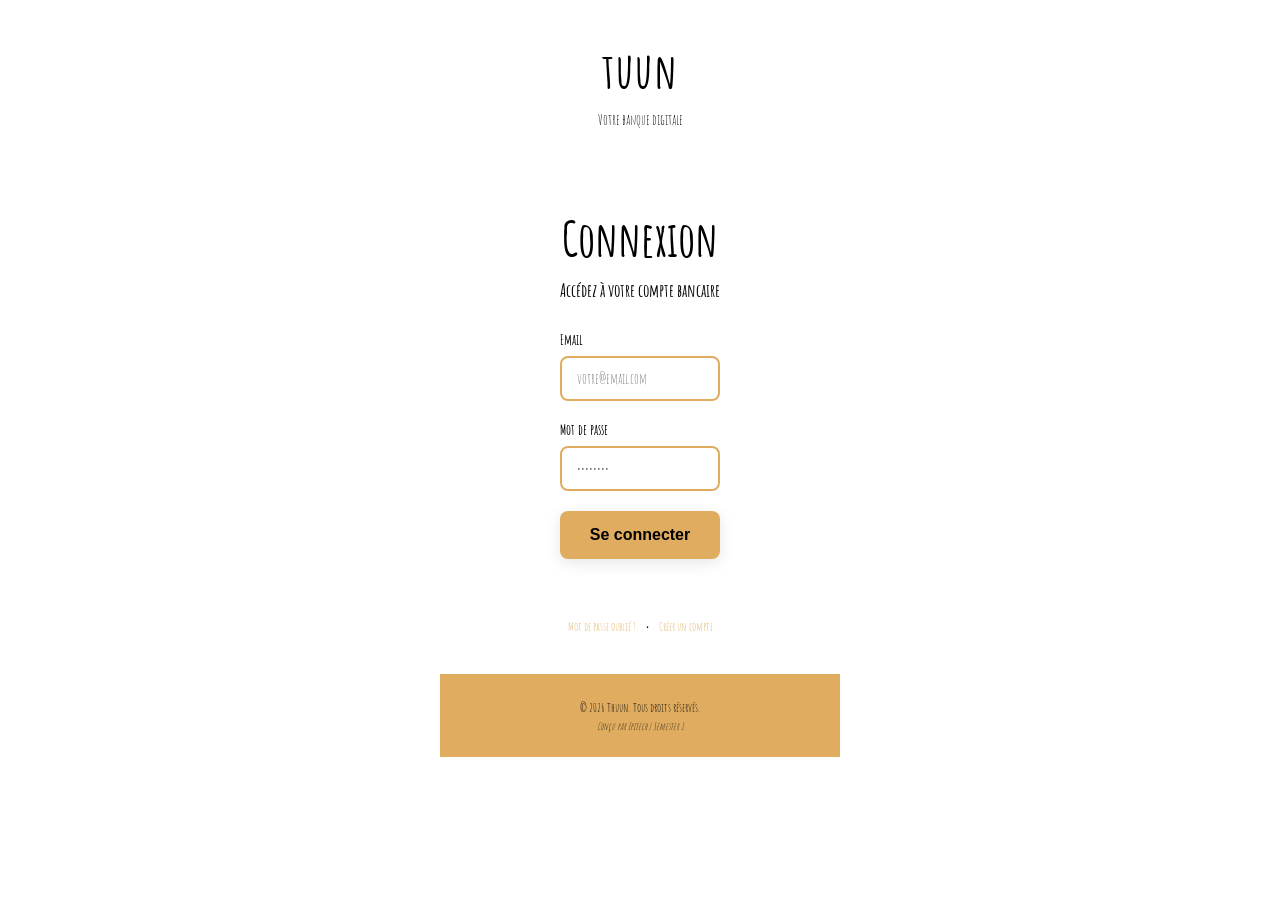
==== front/account.html @ 3ad511d8 "df" ====
<!DOCTYPE html>
<html lang="fr">
<head>
    <meta charset="UTF-8">
    <meta name="viewport" content="width=device-width, initial-scale=1.0">
    <title>Thuun - Mon Compte</title>
    <link rel="stylesheet" href="style.css">
    <style>
        body {
            background: linear-gradient(135deg, #0a2463 0%, #247ba0 100%);
            min-height: 100vh;
        }

        .account-page {
            padding: 20px;
            animation: fadeIn 0.6s ease;
        }

        @keyframes fadeIn {
            from {
                opacity: 0;
                transform: translateY(20px);
            }
            to {
                opacity: 1;
                transform: translateY(0);
            }
        }

        .page-header {
            text-align: center;
            margin-bottom: 40px;
        }

        .page-header h2 {
            font-size: 32px;
            color: #0a2463;
            margin-bottom: 10px;
            font-weight: 700;
        }

        .page-header p {
            font-size: 16px;
            color: #666;
        }

        /* Profile Card */
        .profile-card {
            background: white;
            border-radius: 20px;
            padding: 40px;
            box-shadow: 0 10px 40px rgba(0, 0, 0, 0.1);
            margin-bottom: 30px;
            animation: slideUp 0.6s ease;
        }

        @keyframes slideUp {
            from {
                opacity: 0;
                transform: translateY(30px);
            }
            to {
                opacity: 1;
                transform: translateY(0);
            }
        }

        .profile-header {
            display: flex;
            align-items: center;
            gap: 25px;
            margin-bottom: 35px;
            padding-bottom: 25px;
            border-bottom: 2px solid #f0f0f0;
        }

        .avatar {
            width: 100px;
            height: 100px;
            border-radius: 50%;
            background: linear-gradient(135deg, #0a2463 0%, #247ba0 100%);
            display: flex;
            align-items: center;
            justify-content: center;
            font-size: 42px;
            color: white;
            font-weight: 700;
            box-shadow: 0 8px 20px rgba(36, 123, 160, 0.3);
            animation: pulse 2s ease-in-out infinite;
        }

        @keyframes pulse {
            0%, 100% {
                transform: scale(1);
                box-shadow: 0 8px 20px rgba(36, 123, 160, 0.3);
            }
            50% {
                transform: scale(1.05);
                box-shadow: 0 12px 30px rgba(36, 123, 160, 0.4);
            }
        }

        .profile-info {
            flex: 1;
        }

        .profile-info h3 {
            font-size: 28px;
            color: #0a2463;
            margin: 0 0 8px 0;
            font-weight: 700;
        }

        .profile-info p {
            color: #666;
            margin: 0;
            font-size: 16px;
        }

        /* Info Grid */
        .info-grid {
            display: grid;
            grid-template-columns: repeat(auto-fit, minmax(250px, 1fr));
            gap: 20px;
        }

        .info-item {
            background: linear-gradient(135deg, #f8f9fa 0%, #e9ecef 100%);
            padding: 25px;
            border-radius: 15px;
            border-left: 4px solid #247ba0;
            transition: all 0.3s ease;
            animation: fadeInLeft 0.6s ease;
        }

        @keyframes fadeInLeft {
            from {
                opacity: 0;
                transform: translateX(-20px);
            }
            to {
                opacity: 1;
                transform: translateX(0);
            }
        }

        .info-item:nth-child(1) { animation-delay: 0.1s; }
        .info-item:nth-child(2) { animation-delay: 0.2s; }
        .info-item:nth-child(3) { animation-delay: 0.3s; }
        .info-item:nth-child(4) { animation-delay: 0.4s; }

        .info-item:hover {
            transform: translateY(-5px);
            box-shadow: 0 8px 20px rgba(0, 0, 0, 0.1);
        }

        .info-label {
            font-size: 12px;
            color: #999;
            text-transform: uppercase;
            letter-spacing: 1px;
            font-weight: 700;
            margin-bottom: 8px;
            display: flex;
            align-items: center;
            gap: 6px;
        }

        .info-value {
            font-size: 18px;
            color: #0a2463;
            font-weight: 600;
        }

        /* Stats Cards */
        .stats-grid {
            display: grid;
            grid-template-columns: repeat(auto-fit, minmax(200px, 1fr));
            gap: 20px;
            margin-top: 30px;
        }

        .stat-card {
            background: white;
            border-radius: 15px;
            padding: 25px;
            text-align: center;
            box-shadow: 0 4px 15px rgba(0, 0, 0, 0.08);
            transition: all 0.3s ease;
            animation: scaleIn 0.5s ease;
        }

        @keyframes scaleIn {
            from {
                opacity: 0;
                transform: scale(0.9);
            }
            to {
                opacity: 1;
                transform: scale(1);
            }
        }

        .stat-card:nth-child(1) { animation-delay: 0.2s; }
        .stat-card:nth-child(2) { animation-delay: 0.3s; }
        .stat-card:nth-child(3) { animation-delay: 0.4s; }

        .stat-card:hover {
            transform: translateY(-8px);
            box-shadow: 0 12px 30px rgba(0, 0, 0, 0.12);
        }

        .stat-icon {
            font-size: 36px;
            margin-bottom: 12px;
            animation: bounce 2s ease-in-out infinite;
        }

        @keyframes bounce {
            0%, 100% {
                transform: translateY(0);
            }
            50% {
                transform: translateY(-10px);
            }
        }

        .stat-value {
            font-size: 32px;
            font-weight: 700;
            color: #0a2463;
            margin-bottom: 5px;
        }

        .stat-label {
            font-size: 14px;
            color: #666;
        }

        /* Back Button */
        .back-to-home {
            display: inline-flex;
            align-items: center;
            gap: 8px;
            background: none;
            border: none;
            color: #0a2463;
            font-weight: 600;
            cursor: pointer;
            font-size: 14px;
            margin-bottom: 20px;
            transition: all 0.3s ease;
        }

        .back-to-home:hover {
            color: #247ba0;
            transform: translateX(-5px);
        }

        /* Action Buttons */
        .actions-card {
            background: white;
            border-radius: 20px;
            padding: 30px;
            box-shadow: 0 10px 40px rgba(0, 0, 0, 0.1);
            margin-top: 30px;
        }

        .actions-card h3 {
            font-size: 20px;
            color: #0a2463;
            margin: 0 0 20px 0;
            font-weight: 700;
        }

        .action-buttons {
            display: flex;
            gap: 15px;
            flex-wrap: wrap;
        }

        .action-btn {
            padding: 12px 24px;
            border: 2px solid #e0e0e0;
            background: white;
            border-radius: 12px;
            cursor: pointer;
            font-weight: 600;
            font-size: 14px;
            transition: all 0.3s ease;
            color: #0a2463;
        }

        .action-btn:hover {
            border-color: #247ba0;
            background: linear-gradient(135deg, #0a2463 0%, #247ba0 100%);
            color: white;
            transform: translateY(-3px);
            box-shadow: 0 6px 20px rgba(36, 123, 160, 0.3);
        }

        /* Responsive */
        @media (max-width: 768px) {
            .profile-header {
                flex-direction: column;
                text-align: center;
            }

            .info-grid {
                grid-template-columns: 1fr;
            }

            .stats-grid {
                grid-template-columns: 1fr;
            }

            .action-buttons {
                flex-direction: column;
            }

            .action-btn {
                width: 100%;
            }
        }
    </style>
</head>
<body>
    <div class="container">
        <header class="header">
            <button class="logout-btn-icon" onclick="handleLogout()" title="Déconnexion">
                <svg xmlns="http://www.w3.org/2000/svg" viewBox="0 0 24 24" fill="none" stroke="currentColor" stroke-width="2" stroke-linecap="round" stroke-linejoin="round">
                    <path d="M9 21H5a2 2 0 0 1-2-2V5a2 2 0 0 1 2-2h4"></path>
                    <polyline points="16 17 21 12 16 7"></polyline>
                    <line x1="21" y1="12" x2="9" y2="12"></line>
                </svg>
            </button>
            <!-- <img src="logo.png" alt="tuun Logo" class="logo-img"> -->
            <h1 class="logo">tuun</h1>
            <p class="tagline">Votre banque digitale</p>
        </header>

        <main class="main-content account-page">

            <div class="page-header">
                <h2>👤 Mon Compte</h2>
                <p>Gérez vos informations personnelles</p>
            </div>

            <!-- Profile Card -->
            <div class="profile-card">
                <div class="profile-header">
                    <div class="avatar" id="userAvatar">
                        <!-- Initiales générées par JS -->
                    </div>
                    <div class="profile-info">
                        <h3 id="userName">Chargement...</h3>
                        <p id="userEmail">email@example.com</p>
                    </div>
                </div>

                <div class="info-grid">
                    <div class="info-item">
                        <div class="info-label">
                            <span>👤</span> Prénom
                        </div>
                        <div class="info-value" id="userFirstName">-</div>
                    </div>

                    <div class="info-item">
                        <div class="info-label">
                            <span>👤</span> Nom
                        </div>
                        <div class="info-value" id="userLastName">-</div>
                    </div>

                    <div class="info-item">
                        <div class="info-label">
                            <span>📧</span> Email
                        </div>
                        <div class="info-value" id="userEmailInfo">-</div>
                    </div>

                    <div class="info-item">
                        <div class="info-label">
                            <span>🆔</span> ID Client
                        </div>
                        <div class="info-value" id="userId">-</div>
                    </div>
                </div>
            </div>

            <!-- Stats Cards -->
            <div class="stats-grid">
                <div class="stat-card">
                    <div class="stat-icon">📚</div>
                    <div class="stat-value" id="coursesViewed">0</div>
                    <div class="stat-label">Cours consultés</div>
                </div>

                <div class="stat-card">
                    <div class="stat-icon">✅</div>
                    <div class="stat-value" id="quizCompleted">0</div>
                    <div class="stat-label">Quiz complétés</div>
                </div>

                <div class="stat-card">
                    <div class="stat-icon">🏆</div>
                    <div class="stat-value" id="memberSince">2026</div>
                    <div class="stat-label">Membre depuis</div>
                </div>
            </div>

            <!-- Actions -->
            <div class="actions-card">
                <h3>⚙️ Actions rapides</h3>
                <div class="action-buttons">
                    <button class="action-btn" onclick="editProfile()">
                        ✏️ Modifier mon profil
                    </button>
                    <button class="action-btn" onclick="changePassword()">
                        🔒 Changer mon mot de passe
                    </button>
                    <button class="action-btn" onclick="viewHistory()">
                        📊 Voir mon historique
                    </button>
                    <button class="action-btn" onclick="downloadData()">
                        💾 Télécharger mes données
                    </button>
                </div>
            </div>
        </main>

        <nav class="bottom-nav">
            <div class="nav-buttons-row">
                <button class="bottom-nav-btn" onclick="goBack()">
                    <span>🏠</span>
                    <span>Accueil</span>
                </button>

                <button class="bottom-nav-btn" onclick="navigateTo('courses')">
                    <span>📚</span>
                    <span>Cours</span>
                </button>

                <button class="bottom-nav-btn" onclick="navigateTo('advisor')">
                    <span>💼</span>
                    <span>Conseiller</span>
                </button>
            </div>
        </nav>

        <footer class="footer">
            <p>&copy; 2026 Thuun. Tous droits réservés.</p>
            <p class="footer-credit">Conçu par Epitech | Semester 1</p>
        </footer>
    </div>

    <script src="script.js"></script>
    <script>
        // Charger les informations utilisateur
        document.addEventListener('DOMContentLoaded', loadUserInfo);

        function loadUserInfo() {
            const user = JSON.parse(localStorage.getItem('thuun_user') || '{}');

            if (!user.email) {
                window.location.href = 'index.html';
                return;
            }

            // Afficher les informations
            document.getElementById('userName').textContent = `${user.prenom || ''} ${user.nom || ''}`.trim() || 'Utilisateur';
            document.getElementById('userEmail').textContent = user.email;
            document.getElementById('userFirstName').textContent = user.prenom || 'Non renseigné';
            document.getElementById('userLastName').textContent = user.nom || 'Non renseigné';
            document.getElementById('userEmailInfo').textContent = user.email;
            document.getElementById('userId').textContent = `#${user.id || '0000'}`;

            // Générer les initiales pour l'avatar
            const initials = getInitials(user.prenom, user.nom);
            document.getElementById('userAvatar').textContent = initials;

            // Stats fictives (à remplacer par de vraies données depuis le backend)
            document.getElementById('coursesViewed').textContent = Math.floor(Math.random() * 20) + 5;
            document.getElementById('quizCompleted').textContent = Math.floor(Math.random() * 15) + 3;
            document.getElementById('memberSince').textContent = '2026';
        }

        function getInitials(prenom, nom) {
            const p = prenom || '';
            const n = nom || '';
            
            if (p && n) {
                return (p.charAt(0) + n.charAt(0)).toUpperCase();
            } else if (p) {
                return p.charAt(0).toUpperCase();
            } else if (n) {
                return n.charAt(0).toUpperCase();
            }
            return '?';
        }

        function goBack() {
            playClickSound();
            window.location.href = 'home.html';
        }

        function editProfile() {
            playClickSound();
            alert('🚧 Fonctionnalité en développement\nBientôt disponible !');
        }

        function changePassword() {
            playClickSound();
            alert('🚧 Fonctionnalité en développement\nBientôt disponible !');
        }

        function viewHistory() {
            playClickSound();
            alert('🚧 Fonctionnalité en développement\nBientôt disponible !');
        }

        function downloadData() {
            playClickSound();
            const user = JSON.parse(localStorage.getItem('thuun_user') || '{}');
            const dataStr = JSON.stringify(user, null, 2);
            const dataBlob = new Blob([dataStr], { type: 'application/json' });
            const url = URL.createObjectURL(dataBlob);
            const link = document.createElement('a');
            link.href = url;
            link.download = 'mes-donnees-thuun.json';
            link.click();
            URL.revokeObjectURL(url);
        }
    </script>
</body>
</html>
---- front/style.css ----
@font-face {
    font-family: 'Amatic SC';
    src: url('fonts/Amatic_SC/AmaticSC-Regular.ttf') format('truetype');
    font-weight: normal;
    font-style: normal;
}

@font-face {
    font-family: 'Amatic SC';
    src: url('fonts/Amatic_SC/AmaticSC-Bold.ttf') format('truetype');
    font-weight: bold;
    font-style: normal;
}

* {
    margin: 0;
    padding: 0;
    box-sizing: border-box;
}

body {
    font-family: 'Amatic SC', 'Segoe UI', Tahoma, Geneva, Verdana, sans-serif;
    background: #FFFFFF;
    min-height: 100vh;
    display: flex;
    align-items: center;
    justify-content: center;
    color: #000000;
}

.container {
    width: 100%;
    max-width: 600px;
    background: #FFFFFF;
    border-radius: 0;
    box-shadow: none;
    overflow: hidden;
    display: flex;
    flex-direction: column;
    min-height: 100vh;
    padding-bottom: 150px;
    position: relative;
}

.container::after {
    content: '';
    position: absolute;
    width: 100%;
    height: 50%;
    bottom: 0;
    left: 0;
    background: #E0AC60;
    z-index: -1;
    border-radius: 300px 300px 0 0 / 100px 100px 0 0;
}

/* Header */
.header {
    background: #FFFFFF;
    color: #000000;
    padding: 40px 20px;
    text-align: center;
    position: relative;
}

.logout-btn-icon {
    position: absolute;
    top: 15px;
    right: 20px;
    background: #E0AC60;
    border: 2px solid #E0AC60;
    border-radius: 50%;
    width: 45px;
    height: 45px;
    cursor: pointer;
    transition: all 0.3s ease;
    display: flex;
    align-items: center;
    justify-content: center;
    color: #000000;
    padding: 0;
}

.logout-btn-icon svg {
    width: 24px;
    height: 24px;
    stroke: #000000;
}

.logout-btn-icon:hover {
    background: #d4985a;
    border-color: #d4985a;
    transform: scale(1.1);
    box-shadow: 0 4px 15px rgba(224, 172, 96, 0.3);
}

.logout-btn-icon:active {
    transform: scale(0.95);
}

.logo {
    font-size: 48px;
    font-weight: bold;
    margin-bottom: 10px;
    letter-spacing: 2px;
    color: #000000;
}

.tagline {
    font-size: 14px;
    opacity: 1;
    font-weight: 300;
    color: #000000;
}

.user-name {
    font-size: 12px;
    margin-top: 10px;
    opacity: 1;
    color: #000000;
}

/* Main Content */
.main-content {
    flex: 1;
    padding: 40px 20px;
    display: flex;
    flex-direction: column;
    justify-content: center;
    align-items: center;
}

.welcome-section {
    text-align: center;
    margin-bottom: 50px;
}

.welcome-section h2 {
    font-size: 48px;
    color: #000000;
    margin-bottom: 10px;
    font-family: 'Amatic SC', cursive;
    font-weight: 700;
}

.welcome-section p {
    font-size: 20px;
    color: #000000;
    font-family: 'Amatic SC', cursive;
    font-weight: 700;
}

/* Buttons Container */
.buttons-container {
    display: flex;
    flex-direction: column;
    gap: 20px;
    width: 100%;
    max-width: 400px;
}

.nav-button {
    display: flex;
    align-items: center;
    justify-content: center;
    gap: 15px;
    padding: 20px;
    border: none;
    border-radius: 20px;
    font-size: 18px;
    font-weight: 600;
    cursor: pointer;
    transition: all 0.3s ease;
    box-shadow: 0 4px 15px rgba(0, 0, 0, 0.1);
    background: #FFFFFF;
    color: #000000;
    border: 3px solid #E0AC60;
}

.nav-button:hover {
    transform: translateY(-3px);
    box-shadow: 0 8px 25px rgba(0, 0, 0, 0.15);
}

.nav-button:active {
    transform: translateY(-1px);
}

.nav-button .icon {
    font-size: 24px;
}

.nav-button .text {
    flex: 1;
    text-align: left;
}

/* Button Styles */
.courses-btn {
    background: #FFFFFF;
    color: #000000;
    border: 3px solid #E0AC60;
}

.courses-btn:hover {
    background: #E0AC60;
    color: #000000;
}

.account-btn {
    background: #FFFFFF;
    color: #000000;
    border: 3px solid #E0AC60;
}

.account-btn:hover {
    background: #E0AC60;
    color: #000000;
}

.advisor-btn {
    background: #FFFFFF;
    color: #000000;
    border: 3px solid #E0AC60;
}

.advisor-btn:hover {
    background: #E0AC60;
    color: #000000;
}

/* Navigation Buttons at Bottom */
.bottom-nav {
    position: fixed;
    bottom: 0;
    left: 0;
    right: 0;
    display: flex;
    flex-direction: column;
    gap: 12px;
    padding: 15px;
    background: #FFFFFF;
    border-top: 2px solid #E0AC60;
    box-shadow: 0 -4px 15px rgba(0, 0, 0, 0.1);
    z-index: 100;
    max-width: 600px;
    margin: 0 auto;
}

.nav-buttons-row {
    display: flex;
    gap: 10px;
    flex-wrap: wrap;
    justify-content: center;
}

.bottom-nav-btn {
    flex: 1;
    min-width: 90px;
    padding: 10px 12px;
    border: 2px solid #E0AC60;
    background: #FFFFFF;
    border-radius: 10px;
    cursor: pointer;
    font-weight: 600;
    font-size: 12px;
    transition: all 0.3s ease;
    color: #000000;
    display: flex;
    align-items: center;
    justify-content: center;
    gap: 6px;
    flex-direction: column;
}

.bottom-nav-btn:hover {
    border-color: #E0AC60;
    background: #E0AC60;
    color: #000000;
    transform: translateY(-2px);
    box-shadow: 0 4px 12px rgba(224, 172, 96, 0.2);
}

.bottom-nav-btn:active {
    transform: translateY(0);
}

/* Footer */
.footer {
    background: #E0AC60;
    padding: 20px;
    text-align: center;
    border-top: 1px solid #E0AC60;
    font-size: 12px;
    color: #000000;
    margin-top: auto;
}

.footer p {
    margin: 5px 0;
}

.footer-credit {
    font-size: 10px;
    opacity: 0.8;
    font-style: italic;
}

/* Login Page Styles */
.login-container {
    max-width: 400px;
}

.login-section {
    text-align: center;
}

.login-section h2 {
    font-size: 48px;
    color: #000000;
    margin-bottom: 10px;
    font-family: 'Amatic SC', cursive;
    font-weight: 700;
}

.login-section p {
    font-size: 18px;
    color: #000000;
    margin-bottom: 30px;
    font-family: 'Amatic SC', cursive;
    font-weight: 700;
}

.login-form {
    display: flex;
    flex-direction: column;
    gap: 20px;
    margin-bottom: 25px;
}

.form-group {
    display: flex;
    flex-direction: column;
    align-items: flex-start;
    gap: 8px;
}

.form-group label {
    font-size: 14px;
    font-weight: 600;
    color: #000000;
}

.form-group input {
    width: 100%;
    padding: 12px 15px;
    border: 2px solid #E0AC60;
    border-radius: 8px;
    font-size: 14px;
    transition: all 0.3s ease;
    font-family: inherit;
    color: #000000;
}

.form-group input:focus {
    outline: none;
    border-color: #E0AC60;
    box-shadow: 0 0 10px rgba(224, 172, 96, 0.3);
}

.login-btn {
    padding: 15px;
    background: #E0AC60;
    color: #000000;
    border: none;
    border-radius: 8px;
    font-size: 16px;
    font-weight: 600;
    cursor: pointer;
    transition: all 0.3s ease;
    box-shadow: 0 4px 15px rgba(0, 0, 0, 0.1);
}

.login-btn:hover {
    transform: translateY(-2px);
    box-shadow: 0 6px 20px rgba(224, 172, 96, 0.3);
    background: #d4985a;
}

.login-btn:active {
    transform: translateY(0);
}

.error-message {
    color: #ff6b6b;
    font-size: 14px;
    margin-top: 10px;
    margin-bottom: 15px;
    min-height: 20px;
}

.login-options {
    display: flex;
    justify-content: center;
    align-items: center;
    gap: 10px;
    font-size: 12px;
}

.login-options a {
    color: #E0AC60;
    text-decoration: none;
    transition: color 0.3s ease;
}

.login-options a:hover {
    color: #000000;
    text-decoration: underline;
}

/* Responsive */
@media (max-width: 768px) {
    .container {
        border-radius: 0;
        min-height: 100vh;
    }

    .logo {
        font-size: 36px;
    }

    .welcome-section h2 {
        font-size: 36px;
    }

    .nav-button {
        padding: 18px;
        font-size: 16px;
    }

    .header-top {
        flex-direction: column;
        gap: 10px;
    }

    .logout-btn {
        width: 100%;
    }
}
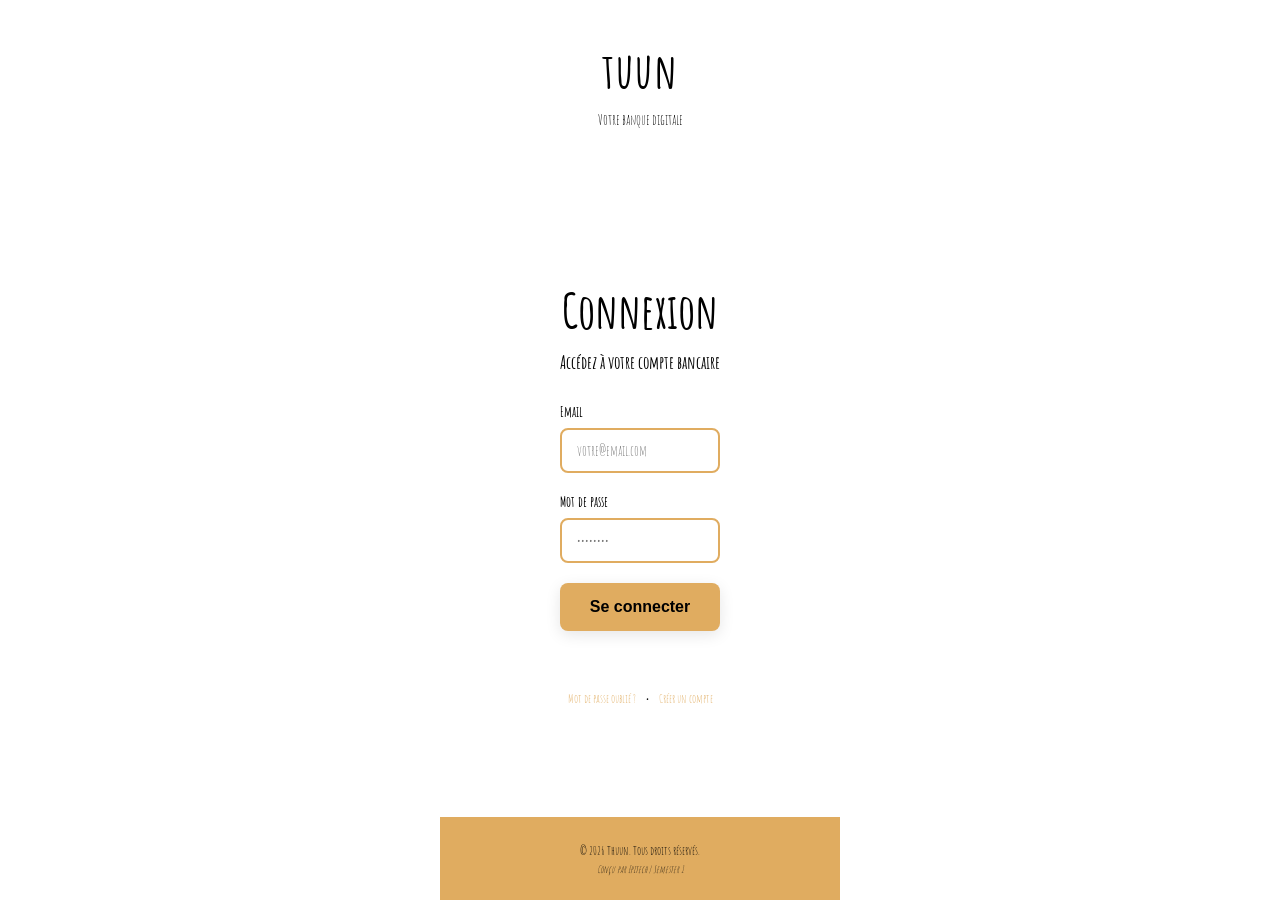
==== commit 4b9aa0c0: "iewrjfoiwjef" ====
--- a/front/account.html
+++ b/front/account.html
@@ -4,533 +4,551 @@
     <meta charset="UTF-8">
     <meta name="viewport" content="width=device-width, initial-scale=1.0">
     <title>Thuun - Mon Compte</title>
-    <link rel="stylesheet" href="style.css">
+    <link href="https://fonts.googleapis.com/css2?family=Amatic+SC:wght@400;700&display=swap" rel="stylesheet">
     <style>
+        /* Page compte - design iPhone 16 */
+        * {
+            margin: 0;
+            padding: 0;
+            box-sizing: border-box;
+        }
+
         body {
-            background: linear-gradient(135deg, #0a2463 0%, #247ba0 100%);
+            background: white;
             min-height: 100vh;
-        }
-
-        .account-page {
+            display: flex;
+            flex-direction: column;
+            font-family: -apple-system, BlinkMacSystemFont, 'Segoe UI', Roboto, Oxygen, Ubuntu, Cantarell, sans-serif;
+        }
+
+        .account-container {
+            flex: 1;
+            display: flex;
+            flex-direction: column;
+            position: relative;
+            overflow: hidden;
+            max-height: 100vh;
+        }
+
+        /* Header minimaliste */
+        .account-header {
             padding: 20px;
-            animation: fadeIn 0.6s ease;
+            text-align: center;
+            position: relative;
+            z-index: 2;
+        }
+
+        .account-header h1 {
+            margin: 0;
+            font-size: 24px;
+            color: #0a2463;
+            font-weight: 700;
+        }
+
+        /* Main content - pas de scroll */
+        .account-main {
+            flex: 1;
+            display: flex;
+            flex-direction: column;
+            align-items: center;
+            justify-content: flex-start;
+            padding: 20px 20px 80px 20px;
+            position: relative;
+            overflow: hidden;
+        }
+
+        /* Decorative background shape */
+        .account-bg-shape {
+            position: absolute;
+            bottom: 0;
+            left: 0;
+            right: 0;
+            width: 100%;
+            height: 40%;
+            background: #f3bc6b;
+            clip-path: polygon(0 30%, 100% 30%, 100% 100%, 0 100%);
+            z-index: 0;
+        }
+
+        /* Floating wave */
+        .floating-wave {
+            position: absolute;
+            bottom: 160px;
+            left: 0px;
+            width: 200%;
+            height: 80px;
+            z-index: 1;
+            pointer-events: none;
+            overflow: visible;
+        }
+        
+        .wave-svg {
+            width: 200%;
+            height: 100%;
+            display: block;
+        }
+
+        .wave-fill {
+            animation: moveWave 8s linear infinite;
+        }
+
+        .wave-1 .wave-fill {
+            animation: moveWave 8s linear infinite;
+            opacity: 0.8;
+        }
+
+        .wave-2 .wave-fill {
+            animation: moveWave 10s linear infinite;
+            opacity: 0.5;
+            animation-delay: -2s;
+        }
+
+        .wave-3 .wave-fill {
+            animation: moveWave 12s linear infinite;
+            opacity: 0.3;
+            animation-delay: -4s;
+        }
+
+        @keyframes moveWave {
+            0% {
+                transform: translateX(0);
+            }
+            100% {
+                transform: translateX(-2400px);
+            }
+        }
+
+        /* Decorative circles */
+        .deco-circle {
+            position: absolute;
+            background: #E0AC60;
+            border-radius: 50%;
+            z-index: 0;
+            animation: float linear infinite;
+        }
+
+        .deco-circle-1 {
+            width: 34px;
+            height: 35px;
+            bottom: 35%;
+            left: 15%;
+            animation-duration: 2s;
+        }
+
+        .deco-circle-2 {
+            width: 15px;
+            height: 15px;
+            top: 25%;
+            left: 50%;
+            animation-duration: 2.5s;
+            animation-direction: reverse;
+        }
+
+        .deco-circle-3 {
+            width: 39px;
+            height: 41px;
+            top: 15%;
+            right: 10%;
+            animation-duration: 2.2s;
+        }
+
+        .deco-circle-4 {
+            width: 39px;
+            height: 41px;
+            bottom: 20%;
+            left: 10%;
+            animation-duration: 2.7s;
+            animation-direction: reverse;
+        }
+
+        .deco-circle-5 {
+            width: 20px;
+            height: 21px;
+            top: 5%;
+            right: 5%;
+            animation-duration: 2.3s;
+        }
+
+        @keyframes float {
+            0%, 100% {
+                transform: translateX(0);
+            }
+            50% {
+                transform: translateX(20px);
+            }
+        }
+
+        /* Balance affichée en gros */
+        .balance-display {
+            text-align: center;
+            z-index: 2;
+            margin-bottom: 10px;
+            margin-top: 20px;
+            animation: fadeIn 0.8s ease;
+        }
+
+        .balance-amount {
+            font-family: 'Amatic SC', cursive;
+            font-size: 128px;
+            font-weight: 700;
+            color: #000;
+            line-height: 1;
+            margin: 0;
+            letter-spacing: -2px;
+        }
+
+        .balance-label {
+            font-size: 14px;
+            color: #666;
+            margin-top: 8px;
+            font-weight: 500;
+        }
+
+        /* User info cards */
+        .user-info {
+            z-index: 2;
+            width: 100%;
+            max-width: 300px;
+            display: flex;
+            flex-direction: column;
+            gap: 10px;
+            margin-bottom: 60px;
+        }
+
+        .info-card {
+            background: white;
+            padding: 15px;
+            border-radius: 12px;
+            box-shadow: 0 4px 12px rgba(0, 0, 0, 0.1);
+            display: flex;
+            justify-content: space-between;
+            align-items: center;
+            animation: slideUp 0.6s ease forwards;
+        }
+
+        .info-card:nth-child(1) { animation-delay: 0.1s; opacity: 0; }
+        .info-card:nth-child(2) { animation-delay: 0.2s; opacity: 0; }
+        .info-card:nth-child(3) { animation-delay: 0.3s; opacity: 0; }
+        .info-card:nth-child(4) { animation-delay: 0.4s; opacity: 0; }
+
+        @keyframes slideUp {
+            from {
+                opacity: 0;
+                transform: translateY(20px);
+            }
+            to {
+                opacity: 1;
+                transform: translateY(0);
+            }
         }
 
         @keyframes fadeIn {
             from {
                 opacity: 0;
-                transform: translateY(20px);
             }
             to {
                 opacity: 1;
-                transform: translateY(0);
-            }
-        }
-
-        .page-header {
-            text-align: center;
-            margin-bottom: 40px;
-        }
-
-        .page-header h2 {
-            font-size: 32px;
-            color: #0a2463;
-            margin-bottom: 10px;
-            font-weight: 700;
-        }
-
-        .page-header p {
-            font-size: 16px;
-            color: #666;
-        }
-
-        /* Profile Card */
-        .profile-card {
-            background: white;
-            border-radius: 20px;
-            padding: 40px;
-            box-shadow: 0 10px 40px rgba(0, 0, 0, 0.1);
-            margin-bottom: 30px;
-            animation: slideUp 0.6s ease;
-        }
-
-        @keyframes slideUp {
-            from {
-                opacity: 0;
-                transform: translateY(30px);
-            }
-            to {
-                opacity: 1;
-                transform: translateY(0);
-            }
-        }
-
-        .profile-header {
-            display: flex;
-            align-items: center;
-            gap: 25px;
-            margin-bottom: 35px;
-            padding-bottom: 25px;
-            border-bottom: 2px solid #f0f0f0;
-        }
-
-        .avatar {
-            width: 100px;
-            height: 100px;
-            border-radius: 50%;
-            background: linear-gradient(135deg, #0a2463 0%, #247ba0 100%);
-            display: flex;
-            align-items: center;
-            justify-content: center;
-            font-size: 42px;
-            color: white;
-            font-weight: 700;
-            box-shadow: 0 8px 20px rgba(36, 123, 160, 0.3);
-            animation: pulse 2s ease-in-out infinite;
-        }
-
-        @keyframes pulse {
-            0%, 100% {
-                transform: scale(1);
-                box-shadow: 0 8px 20px rgba(36, 123, 160, 0.3);
-            }
-            50% {
-                transform: scale(1.05);
-                box-shadow: 0 12px 30px rgba(36, 123, 160, 0.4);
-            }
-        }
-
-        .profile-info {
-            flex: 1;
-        }
-
-        .profile-info h3 {
-            font-size: 28px;
-            color: #0a2463;
-            margin: 0 0 8px 0;
-            font-weight: 700;
-        }
-
-        .profile-info p {
-            color: #666;
-            margin: 0;
-            font-size: 16px;
-        }
-
-        /* Info Grid */
-        .info-grid {
-            display: grid;
-            grid-template-columns: repeat(auto-fit, minmax(250px, 1fr));
-            gap: 20px;
-        }
-
-        .info-item {
-            background: linear-gradient(135deg, #f8f9fa 0%, #e9ecef 100%);
-            padding: 25px;
-            border-radius: 15px;
-            border-left: 4px solid #247ba0;
-            transition: all 0.3s ease;
-            animation: fadeInLeft 0.6s ease;
-        }
-
-        @keyframes fadeInLeft {
-            from {
-                opacity: 0;
-                transform: translateX(-20px);
-            }
-            to {
-                opacity: 1;
-                transform: translateX(0);
-            }
-        }
-
-        .info-item:nth-child(1) { animation-delay: 0.1s; }
-        .info-item:nth-child(2) { animation-delay: 0.2s; }
-        .info-item:nth-child(3) { animation-delay: 0.3s; }
-        .info-item:nth-child(4) { animation-delay: 0.4s; }
-
-        .info-item:hover {
-            transform: translateY(-5px);
-            box-shadow: 0 8px 20px rgba(0, 0, 0, 0.1);
+            }
         }
 
         .info-label {
             font-size: 12px;
             color: #999;
             text-transform: uppercase;
-            letter-spacing: 1px;
-            font-weight: 700;
-            margin-bottom: 8px;
-            display: flex;
-            align-items: center;
-            gap: 6px;
+            letter-spacing: 0.5px;
         }
 
         .info-value {
-            font-size: 18px;
+            font-size: 16px;
             color: #0a2463;
             font-weight: 600;
         }
 
-        /* Stats Cards */
-        .stats-grid {
-            display: grid;
-            grid-template-columns: repeat(auto-fit, minmax(200px, 1fr));
+        /* Footer */
+        .account-footer {
+            padding: 20px;
+            text-align: center;
+            border-top: 1px solid #f0f0f0;
+            background: white;
+            z-index: 3;
+        }
+
+        .account-footer p {
+            margin: 5px 0;
+            font-size: 12px;
+            color: #999;
+        }
+
+        .account-footer .footer-credit {
+            font-size: 11px;
+            color: #bbb;
+        }
+
+        /* Bottom nav circles */
+        .bottom-circles {
+            position: absolute;
+            bottom: 20px;
+            left: 50%;
+            transform: translateX(-50%);
+            z-index: 3;
+            display: flex;
             gap: 20px;
-            margin-top: 30px;
-        }
-
-        .stat-card {
+        }
+
+        .circle-nav {
+            width: 105px;
+            height: 105px;
             background: white;
-            border-radius: 15px;
-            padding: 25px;
-            text-align: center;
-            box-shadow: 0 4px 15px rgba(0, 0, 0, 0.08);
+            border-radius: 50%;
+            box-shadow: 0 6px 20px rgba(0, 0, 0, 0.08);
+            display: flex;
+            align-items: center;
+            justify-content: center;
+            cursor: pointer;
             transition: all 0.3s ease;
-            animation: scaleIn 0.5s ease;
-        }
-
-        @keyframes scaleIn {
-            from {
-                opacity: 0;
-                transform: scale(0.9);
-            }
-            to {
-                opacity: 1;
-                transform: scale(1);
-            }
-        }
-
-        .stat-card:nth-child(1) { animation-delay: 0.2s; }
-        .stat-card:nth-child(2) { animation-delay: 0.3s; }
-        .stat-card:nth-child(3) { animation-delay: 0.4s; }
-
-        .stat-card:hover {
+            font-size: 24px;
+            border: none;
+        }
+
+        .circle-nav:hover {
             transform: translateY(-8px);
             box-shadow: 0 12px 30px rgba(0, 0, 0, 0.12);
         }
 
-        .stat-icon {
-            font-size: 36px;
-            margin-bottom: 12px;
-            animation: bounce 2s ease-in-out infinite;
-        }
-
-        @keyframes bounce {
-            0%, 100% {
-                transform: translateY(0);
-            }
-            50% {
-                transform: translateY(-10px);
-            }
-        }
-
-        .stat-value {
-            font-size: 32px;
-            font-weight: 700;
-            color: #0a2463;
-            margin-bottom: 5px;
-        }
-
-        .stat-label {
-            font-size: 14px;
-            color: #666;
-        }
-
-        /* Back Button */
-        .back-to-home {
-            display: inline-flex;
-            align-items: center;
-            gap: 8px;
-            background: none;
-            border: none;
-            color: #0a2463;
-            font-weight: 600;
-            cursor: pointer;
-            font-size: 14px;
-            margin-bottom: 20px;
-            transition: all 0.3s ease;
-        }
-
-        .back-to-home:hover {
-            color: #247ba0;
-            transform: translateX(-5px);
-        }
-
-        /* Action Buttons */
-        .actions-card {
-            background: white;
-            border-radius: 20px;
-            padding: 30px;
-            box-shadow: 0 10px 40px rgba(0, 0, 0, 0.1);
-            margin-top: 30px;
-        }
-
-        .actions-card h3 {
-            font-size: 20px;
-            color: #0a2463;
-            margin: 0 0 20px 0;
-            font-weight: 700;
-        }
-
-        .action-buttons {
-            display: flex;
-            gap: 15px;
-            flex-wrap: wrap;
-        }
-
-        .action-btn {
-            padding: 12px 24px;
-            border: 2px solid #e0e0e0;
-            background: white;
-            border-radius: 12px;
-            cursor: pointer;
-            font-weight: 600;
-            font-size: 14px;
-            transition: all 0.3s ease;
-            color: #0a2463;
-        }
-
-        .action-btn:hover {
-            border-color: #247ba0;
-            background: linear-gradient(135deg, #0a2463 0%, #247ba0 100%);
-            color: white;
-            transform: translateY(-3px);
-            box-shadow: 0 6px 20px rgba(36, 123, 160, 0.3);
-        }
-
         /* Responsive */
-        @media (max-width: 768px) {
-            .profile-header {
-                flex-direction: column;
-                text-align: center;
-            }
-
-            .info-grid {
-                grid-template-columns: 1fr;
-            }
-
-            .stats-grid {
-                grid-template-columns: 1fr;
-            }
-
-            .action-buttons {
-                flex-direction: column;
-            }
-
-            .action-btn {
-                width: 100%;
+        @media (max-width: 600px) {
+            .balance-amount {
+                font-size: 80px;
+            }
+
+            .account-main {
+                padding: 20px 15px;
+            }
+
+            .bottom-circles {
+                gap: 12px;
+            }
+
+            .circle-nav {
+                width: 85px;
+                height: 85px;
+                font-size: 18px;
             }
         }
     </style>
 </head>
 <body>
-    <div class="container">
-        <header class="header">
-            <button class="logout-btn-icon" onclick="handleLogout()" title="Déconnexion">
-                <svg xmlns="http://www.w3.org/2000/svg" viewBox="0 0 24 24" fill="none" stroke="currentColor" stroke-width="2" stroke-linecap="round" stroke-linejoin="round">
-                    <path d="M9 21H5a2 2 0 0 1-2-2V5a2 2 0 0 1 2-2h4"></path>
-                    <polyline points="16 17 21 12 16 7"></polyline>
-                    <line x1="21" y1="12" x2="9" y2="12"></line>
+    <div class="account-container">
+        <!-- Header -->
+        <div class="account-header">
+            <h1>Thuun</h1>
+        </div>
+
+        <!-- Main content -->
+        <div class="account-main">
+            <!-- Decorative elements -->
+            <div class="floating-wave wave-1">
+                <svg class="wave-svg" viewBox="0 0 3600 80" preserveAspectRatio="none" xmlns="http://www.w3.org/2000/svg">
+                    <path class="wave-fill" d="M0,40 Q300,10 600,40 T1200,40 L1200,80 L0,80 Z M1200,40 Q1500,10 1800,40 T2400,40 L2400,80 L1200,80 Z M2400,40 Q2700,10 3000,40 T3600,40 L3600,80 L2400,80 Z" fill="#FFB6D9"/>
                 </svg>
-            </button>
-            <!-- <img src="logo.png" alt="tuun Logo" class="logo-img"> -->
-            <h1 class="logo">tuun</h1>
-            <p class="tagline">Votre banque digitale</p>
-        </header>
-
-        <main class="main-content account-page">
-
-            <div class="page-header">
-                <h2>👤 Mon Compte</h2>
-                <p>Gérez vos informations personnelles</p>
             </div>
-
-            <!-- Profile Card -->
-            <div class="profile-card">
-                <div class="profile-header">
-                    <div class="avatar" id="userAvatar">
-                        <!-- Initiales générées par JS -->
-                    </div>
-                    <div class="profile-info">
-                        <h3 id="userName">Chargement...</h3>
-                        <p id="userEmail">email@example.com</p>
-                    </div>
+            <div class="floating-wave wave-2">
+                <svg class="wave-svg" viewBox="0 0 3600 80" preserveAspectRatio="none" xmlns="http://www.w3.org/2000/svg">
+                    <path class="wave-fill" d="M0,40 Q300,10 600,40 T1200,40 L1200,80 L0,80 Z M1200,40 Q1500,10 1800,40 T2400,40 L2400,80 L1200,80 Z M2400,40 Q2700,10 3000,40 T3600,40 L3600,80 L2400,80 Z" fill="#FFB6D9"/>
+                </svg>
+            </div>
+            <div class="floating-wave wave-3">
+                <svg class="wave-svg" viewBox="0 0 3600 80" preserveAspectRatio="none" xmlns="http://www.w3.org/2000/svg">
+                    <path class="wave-fill" d="M0,40 Q300,10 600,40 T1200,40 L1200,80 L0,80 Z M1200,40 Q1500,10 1800,40 T2400,40 L2400,80 L1200,80 Z M2400,40 Q2700,10 3000,40 T3600,40 L3600,80 L2400,80 Z" fill="#FFB6D9"/>
+                </svg>
+            </div>
+            <div class="account-bg-shape" id="bg-shape"></div>
+            <div class="deco-circle deco-circle-1"></div>
+            <div class="deco-circle deco-circle-2"></div>
+            <div class="deco-circle deco-circle-3"></div>
+            <div class="deco-circle deco-circle-4"></div>
+            <div class="deco-circle deco-circle-5"></div>
+
+            <!-- Balance display -->
+            <div class="balance-display">
+                <div class="balance-amount" id="balance-amount">Chargement...</div>
+                <div class="balance-label">Solde actuel</div>
+                <div class="balance-label" style="font-size: 12px; color: #999; margin-top: 8px;">Max atteint: <span id="balance-max">---</span></div>
+            </div>
+
+            <!-- User info -->
+            <div class="user-info">
+                <div class="info-card">
+                    <span class="info-label">Nom</span>
+                    <span class="info-value" id="user-lastname">Dupont</span>
                 </div>
-
-                <div class="info-grid">
-                    <div class="info-item">
-                        <div class="info-label">
-                            <span>👤</span> Prénom
-                        </div>
-                        <div class="info-value" id="userFirstName">-</div>
-                    </div>
-
-                    <div class="info-item">
-                        <div class="info-label">
-                            <span>👤</span> Nom
-                        </div>
-                        <div class="info-value" id="userLastName">-</div>
-                    </div>
-
-                    <div class="info-item">
-                        <div class="info-label">
-                            <span>📧</span> Email
-                        </div>
-                        <div class="info-value" id="userEmailInfo">-</div>
-                    </div>
-
-                    <div class="info-item">
-                        <div class="info-label">
-                            <span>🆔</span> ID Client
-                        </div>
-                        <div class="info-value" id="userId">-</div>
-                    </div>
+                <div class="info-card">
+                    <span class="info-label">Prénom</span>
+                    <span class="info-value" id="user-firstname">Jean</span>
+                </div>
+                <div class="info-card">
+                    <span class="info-label">Email</span>
+                    <span class="info-value" id="user-email">jean@example.com</span>
                 </div>
             </div>
 
-            <!-- Stats Cards -->
-            <div class="stats-grid">
-                <div class="stat-card">
-                    <div class="stat-icon">📚</div>
-                    <div class="stat-value" id="coursesViewed">0</div>
-                    <div class="stat-label">Cours consultés</div>
-                </div>
-
-                <div class="stat-card">
-                    <div class="stat-icon">✅</div>
-                    <div class="stat-value" id="quizCompleted">0</div>
-                    <div class="stat-label">Quiz complétés</div>
-                </div>
-
-                <div class="stat-card">
-                    <div class="stat-icon">🏆</div>
-                    <div class="stat-value" id="memberSince">2026</div>
-                    <div class="stat-label">Membre depuis</div>
-                </div>
+            <!-- Bottom navigation circles -->
+            <div class="bottom-circles">
+                <button class="circle-nav" onclick="navigateTo('courses')" title="Cours">📚</button>
+                <button class="circle-nav" onclick="navigateTo('home')" title="Accueil">🏠</button>
+                <button class="circle-nav" onclick="navigateTo('advisor')" title="Conseiller">💼</button>
             </div>
-
-            <!-- Actions -->
-            <div class="actions-card">
-                <h3>⚙️ Actions rapides</h3>
-                <div class="action-buttons">
-                    <button class="action-btn" onclick="editProfile()">
-                        ✏️ Modifier mon profil
-                    </button>
-                    <button class="action-btn" onclick="changePassword()">
-                        🔒 Changer mon mot de passe
-                    </button>
-                    <button class="action-btn" onclick="viewHistory()">
-                        📊 Voir mon historique
-                    </button>
-                    <button class="action-btn" onclick="downloadData()">
-                        💾 Télécharger mes données
-                    </button>
-                </div>
-            </div>
-        </main>
-
-        <nav class="bottom-nav">
-            <div class="nav-buttons-row">
-                <button class="bottom-nav-btn" onclick="goBack()">
-                    <span>🏠</span>
-                    <span>Accueil</span>
-                </button>
-
-                <button class="bottom-nav-btn" onclick="navigateTo('courses')">
-                    <span>📚</span>
-                    <span>Cours</span>
-                </button>
-
-                <button class="bottom-nav-btn" onclick="navigateTo('advisor')">
-                    <span>💼</span>
-                    <span>Conseiller</span>
-                </button>
-            </div>
-        </nav>
-
-        <footer class="footer">
+        </div>
+
+        <!-- Footer -->
+        <div class="account-footer">
             <p>&copy; 2026 Thuun. Tous droits réservés.</p>
-            <p class="footer-credit">Conçu par Epitech | Semester 1</p>
-        </footer>
+        </div>
     </div>
 
     <script src="script.js"></script>
     <script>
-        // Charger les informations utilisateur
-        document.addEventListener('DOMContentLoaded', loadUserInfo);
-
-        function loadUserInfo() {
-            const user = JSON.parse(localStorage.getItem('thuun_user') || '{}');
-
-            if (!user.email) {
+        // Charger les infos utilisateur
+        document.addEventListener('DOMContentLoaded', function() {
+            console.log('DOMContentLoaded triggered');
+            setTimeout(loadUserInfo, 100);
+        });
+
+        async function loadUserInfo() {
+            console.log('loadUserInfo called');
+            const user = JSON.parse(localStorage.getItem(USER_KEY) || '{}');
+            const token = localStorage.getItem(TOKEN_KEY);
+
+            console.log('User from localStorage:', user);
+            console.log('Token:', token ? 'présent' : 'absent');
+
+            if (!token || !user.email) {
+                console.warn('Pas de token ou email, redirection...');
                 window.location.href = 'index.html';
                 return;
             }
 
-            // Afficher les informations
-            document.getElementById('userName').textContent = `${user.prenom || ''} ${user.nom || ''}`.trim() || 'Utilisateur';
-            document.getElementById('userEmail').textContent = user.email;
-            document.getElementById('userFirstName').textContent = user.prenom || 'Non renseigné';
-            document.getElementById('userLastName').textContent = user.nom || 'Non renseigné';
-            document.getElementById('userEmailInfo').textContent = user.email;
-            document.getElementById('userId').textContent = `#${user.id || '0000'}`;
-
-            // Générer les initiales pour l'avatar
-            const initials = getInitials(user.prenom, user.nom);
-            document.getElementById('userAvatar').textContent = initials;
-
-            // Stats fictives (à remplacer par de vraies données depuis le backend)
-            document.getElementById('coursesViewed').textContent = Math.floor(Math.random() * 20) + 5;
-            document.getElementById('quizCompleted').textContent = Math.floor(Math.random() * 15) + 3;
-            document.getElementById('memberSince').textContent = '2026';
-        }
-
-        function getInitials(prenom, nom) {
-            const p = prenom || '';
-            const n = nom || '';
+            // Afficher les infos de base immédiatement avec le solde du localStorage
+            document.getElementById('user-email').textContent = user.email || 'Non disponible';
             
-            if (p && n) {
-                return (p.charAt(0) + n.charAt(0)).toUpperCase();
-            } else if (p) {
-                return p.charAt(0).toUpperCase();
-            } else if (n) {
-                return n.charAt(0).toUpperCase();
-            }
-            return '?';
-        }
-
-        function goBack() {
-            playClickSound();
-            window.location.href = 'home.html';
-        }
-
-        function editProfile() {
-            playClickSound();
-            alert('🚧 Fonctionnalité en développement\nBientôt disponible !');
-        }
-
-        function changePassword() {
-            playClickSound();
-            alert('🚧 Fonctionnalité en développement\nBientôt disponible !');
-        }
-
-        function viewHistory() {
-            playClickSound();
-            alert('🚧 Fonctionnalité en développement\nBientôt disponible !');
-        }
-
-        function downloadData() {
-            playClickSound();
-            const user = JSON.parse(localStorage.getItem('thuun_user') || '{}');
-            const dataStr = JSON.stringify(user, null, 2);
-            const dataBlob = new Blob([dataStr], { type: 'application/json' });
-            const url = URL.createObjectURL(dataBlob);
-            const link = document.createElement('a');
-            link.href = url;
-            link.download = 'mes-donnees-thuun.json';
-            link.click();
-            URL.revokeObjectURL(url);
+            // Afficher le nom et prénom
+            const prenom = user.prenom || 'Non disponible';
+            const nom = user.nom || 'Non disponible';
+            document.getElementById('user-firstname').textContent = prenom;
+            document.getElementById('user-lastname').textContent = nom;
+            
+            // Afficher le solde du localStorage s'il existe
+            let currentSolde = 0;
+            let maxSolde = 0;
+            if (user.solde !== undefined && user.solde !== null) {
+                let soldeValue = user.solde;
+                // Convertir en nombre si c'est une string
+                if (typeof soldeValue === 'string') {
+                    soldeValue = parseFloat(soldeValue);
+                }
+                currentSolde = soldeValue;
+                const soldeFormate = soldeValue.toFixed(2);
+                const soldeDisplay = soldeFormate.replace('.', ',') + ' €';
+                document.getElementById('balance-amount').textContent = soldeDisplay;
+                console.log('Solde affiché:', soldeDisplay, '(valeur:', soldeValue, ')');
+            } else {
+                console.warn('Pas de solde trouvé dans:', user);
+                document.getElementById('balance-amount').textContent = '0,00 €';
+            }
+
+            // Afficher le solde max si présent
+            if (user.solde_max !== undefined && user.solde_max !== null) {
+                let soldeMaxValue = user.solde_max;
+                if (typeof soldeMaxValue === 'string') {
+                    soldeMaxValue = parseFloat(soldeMaxValue);
+                }
+                maxSolde = soldeMaxValue;
+                const soldeMaxFormate = soldeMaxValue.toFixed(2);
+                const soldeMaxDisplay = soldeMaxFormate.replace('.', ',') + ' €';
+                document.getElementById('balance-max').textContent = soldeMaxDisplay;
+            }
+
+            // Récupérer le profil complet depuis l'API pour les données à jour
+            try {
+                const response = await fetch(`${API_URL}/auth/profile`, {
+                    method: 'GET',
+                    headers: {
+                        'Authorization': `Bearer ${token}`,
+                        'Content-Type': 'application/json'
+                    }
+                });
+
+                if (response.ok) {
+                    const data = await response.json();
+                    const userData = data.user;
+                    console.log('Profil reçu de l\'API:', userData);
+
+                    // Mettre à jour avec les données de l'API (données les plus fraîches)
+                    if (userData.solde !== undefined && userData.solde !== null) {
+                        let soldeValue = userData.solde;
+                        if (typeof soldeValue === 'string') {
+                            soldeValue = parseFloat(soldeValue);
+                        }
+                        const soldeFormate = soldeValue.toFixed(2);
+                        const soldeDisplay = soldeFormate.replace('.', ',') + ' €';
+                        document.getElementById('balance-amount').textContent = soldeDisplay;
+                        console.log('Solde mis à jour depuis API:', soldeDisplay);
+                    }
+
+                    // Mettre à jour le solde max depuis l'API
+                    if (userData.solde_max !== undefined && userData.solde_max !== null) {
+                        let soldeMaxValue = userData.solde_max;
+                        if (typeof soldeMaxValue === 'string') {
+                            soldeMaxValue = parseFloat(soldeMaxValue);
+                        }
+                        const soldeMaxFormate = soldeMaxValue.toFixed(2);
+                        const soldeMaxDisplay = soldeMaxFormate.replace('.', ',') + ' €';
+                        document.getElementById('balance-max').textContent = soldeMaxDisplay;
+                        console.log('Solde max depuis API:', soldeMaxDisplay);
+                    }
+
+                    // Mettre à jour le localStorage
+                    user.solde = userData.solde;
+                    user.solde_max = userData.solde_max;
+                    localStorage.setItem(USER_KEY, JSON.stringify(user));
+
+                    if (userData.prenom) {
+                        document.getElementById('user-firstname').textContent = userData.prenom;
+                    }
+                    if (userData.nom) {
+                        document.getElementById('user-lastname').textContent = userData.nom;
+                    }
+                    if (userData.email) {
+                        document.getElementById('user-email').textContent = userData.email;
+                    }
+                } else {
+                    console.error('Erreur API:', response.status, response.statusText);
+                }
+            } catch (error) {
+                console.error('Erreur lors du chargement du profil:', error);
+            }
+        }
+
+        // Fonction de navigation
+        function navigateTo(page) {
+            if (typeof playClickSound === 'function') {
+                playClickSound();
+            }
+            const pages = {
+                'courses': 'courses.html',
+                'home': 'home.html',
+                'advisor': 'advisor.html'
+            };
+            if (pages[page]) {
+                window.location.href = pages[page];
+            }
+        }
+
+        // Gestion déconnexion
+        function handleLogout() {
+            localStorage.removeItem(TOKEN_KEY);
+            localStorage.removeItem(USER_KEY);
+            window.location.href = 'index.html';
         }
     </script>
 </body>
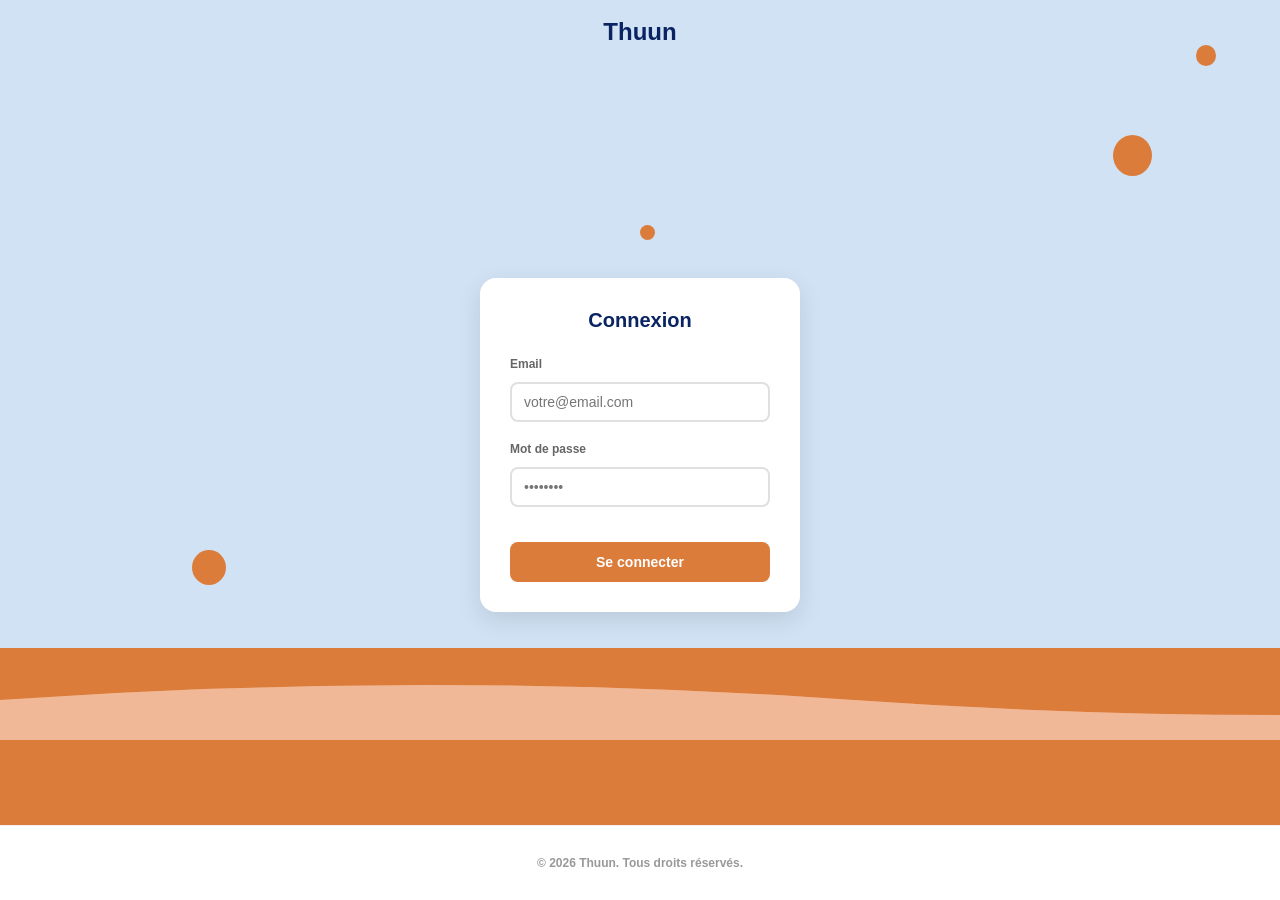
==== commit e6a903ff: "wefwefwe" ====
--- a/front/account.html
+++ b/front/account.html
@@ -4,6 +4,7 @@
     <meta charset="UTF-8">
     <meta name="viewport" content="width=device-width, initial-scale=1.0">
     <title>Thuun - Mon Compte</title>
+    <link href="https://db.onlinewebfonts.com/c/46f1b844c25934e9c98dad60d32caf71?family=Nord" rel="stylesheet" type="text/css"/>
     <link href="https://fonts.googleapis.com/css2?family=Amatic+SC:wght@400;700&display=swap" rel="stylesheet">
     <style>
         /* Page compte - design iPhone 16 */
@@ -14,11 +15,16 @@
         }
 
         body {
-            background: white;
+            background: #d0e2f4;
             min-height: 100vh;
             display: flex;
             flex-direction: column;
-            font-family: -apple-system, BlinkMacSystemFont, 'Segoe UI', Roboto, Oxygen, Ubuntu, Cantarell, sans-serif;
+            font-family: 'New Nord Wide', 'Nord', -apple-system, BlinkMacSystemFont, 'Segoe UI', Roboto, Oxygen, Ubuntu, Cantarell, sans-serif;
+            font-weight: 900;
+            font-size: 24px;
+            line-height: 100%;
+            letter-spacing: 0%;
+            text-align: center;
         }
 
         .account-container {
@@ -65,7 +71,7 @@
             right: 0;
             width: 100%;
             height: 40%;
-            background: #f3bc6b;
+            background: #DB7C3B;
             clip-path: polygon(0 30%, 100% 30%, 100% 100%, 0 100%);
             z-index: 0;
         }
@@ -94,19 +100,31 @@
 
         .wave-1 .wave-fill {
             animation: moveWave 8s linear infinite;
-            opacity: 0.8;
+            opacity: 1;
         }
 
         .wave-2 .wave-fill {
             animation: moveWave 10s linear infinite;
-            opacity: 0.5;
+            opacity: 1;
             animation-delay: -2s;
         }
 
         .wave-3 .wave-fill {
             animation: moveWave 12s linear infinite;
-            opacity: 0.3;
+            opacity: 1;
             animation-delay: -4s;
+        }
+
+        .wave-3 {
+            z-index: 0;
+        }
+
+        .wave-2 {
+            z-index: 1;
+        }
+
+        .wave-1 {
+            z-index: 2;
         }
 
         @keyframes moveWave {
@@ -121,7 +139,7 @@
         /* Decorative circles */
         .deco-circle {
             position: absolute;
-            background: #E0AC60;
+            background: #DB7C3B;
             border-radius: 50%;
             z-index: 0;
             animation: float linear infinite;
@@ -188,20 +206,21 @@
         }
 
         .balance-amount {
-            font-family: 'Amatic SC', cursive;
+            font-family: 'New Nord Wide', 'Heavy', -apple-system, BlinkMacSystemFont, 'Segoe UI', Roboto, Oxygen, Ubuntu, Cantarell, sans-serif;
             font-size: 128px;
-            font-weight: 700;
-            color: #000;
+            font-weight: 900;
+            color: rgba(0, 0, 0, 0.249);
             line-height: 1;
             margin: 0;
-            letter-spacing: -2px;
+            letter-spacing: 0%;
         }
 
         .balance-label {
             font-size: 14px;
-            color: #666;
+            color: #6666665a;
             margin-top: 8px;
-            font-weight: 500;
+            font-weight: 900;
+            font-family: 'New Nord Wide', 'Heavy', -apple-system, BlinkMacSystemFont, 'Segoe UI', Roboto, Oxygen, Ubuntu, Cantarell, sans-serif;
         }
 
         /* User info cards */
@@ -256,12 +275,15 @@
             color: #999;
             text-transform: uppercase;
             letter-spacing: 0.5px;
+            font-family: 'New Nord Wide', 'Heavy', -apple-system, BlinkMacSystemFont, 'Segoe UI', Roboto, Oxygen, Ubuntu, Cantarell, sans-serif;
+            font-weight: 900;
         }
 
         .info-value {
             font-size: 16px;
             color: #0a2463;
-            font-weight: 600;
+            font-weight: 900;
+            font-family: 'New Nord Wide', 'Heavy', -apple-system, BlinkMacSystemFont, 'Segoe UI', Roboto, Oxygen, Ubuntu, Cantarell, sans-serif;
         }
 
         /* Footer */
@@ -271,48 +293,93 @@
             border-top: 1px solid #f0f0f0;
             background: white;
             z-index: 3;
+            font-family: 'New Nord Wide', 'Heavy', -apple-system, BlinkMacSystemFont, 'Segoe UI', Roboto, Oxygen, Ubuntu, Cantarell, sans-serif;
+            font-weight: 900;
         }
 
         .account-footer p {
             margin: 5px 0;
             font-size: 12px;
             color: #999;
+            font-family: 'New Nord Wide', 'Heavy', -apple-system, BlinkMacSystemFont, 'Segoe UI', Roboto, Oxygen, Ubuntu, Cantarell, sans-serif;
+            font-weight: 900;
         }
 
         .account-footer .footer-credit {
             font-size: 11px;
             color: #bbb;
+            font-family: 'New Nord Wide', 'Heavy', -apple-system, BlinkMacSystemFont, 'Segoe UI', Roboto, Oxygen, Ubuntu, Cantarell, sans-serif;
+            font-weight: 900;
         }
 
         /* Bottom nav circles */
         .bottom-circles {
             position: absolute;
-            bottom: 20px;
+            bottom: 5px;
             left: 50%;
             transform: translateX(-50%);
             z-index: 3;
             display: flex;
-            gap: 20px;
+            gap: 12px;
+            flex-wrap: wrap;
+            justify-content: center;
+            max-width: 420px;
         }
 
         .circle-nav {
-            width: 105px;
-            height: 105px;
+            width: 95px;
+            height: 95px;
             background: white;
             border-radius: 50%;
             box-shadow: 0 6px 20px rgba(0, 0, 0, 0.08);
             display: flex;
+            flex-direction: column;
             align-items: center;
             justify-content: center;
             cursor: pointer;
             transition: all 0.3s ease;
-            font-size: 24px;
+            font-size: 20px;
             border: none;
+            gap: 2px;
+        }
+
+        .circle-nav-label {
+            font-size: 9px;
+            color: #DB7C3B;
+            font-weight: 600;
+            text-align: center;
+            line-height: 1.1;
+            width: 100%;
+            padding: 0 4px;
         }
 
         .circle-nav:hover {
             transform: translateY(-8px);
             box-shadow: 0 12px 30px rgba(0, 0, 0, 0.12);
+        }
+
+        /* Logout button */
+        .logout-btn {
+            margin-top: 5px;
+            padding: 12px 30px;
+            background: #DB7C3B;
+            color: white;
+            border: none;
+            border-radius: 8px;
+            font-weight: 700;
+            font-size: 14px;
+            cursor: pointer;
+            transition: all 0.3s ease;
+            font-family: -apple-system, BlinkMacSystemFont, 'Segoe UI', Roboto, Oxygen, Ubuntu, Cantarell, sans-serif;
+            position: relative;
+            z-index: 5;
+            box-shadow: 0 4px 12px rgba(0, 0, 0, 0.2);
+        }
+
+        .logout-btn:hover {
+            background: #E89761;
+            transform: translateY(-2px);
+            box-shadow: 0 8px 16px rgba(0, 0, 0, 0.25);
         }
 
         /* Responsive */
@@ -326,13 +393,17 @@
             }
 
             .bottom-circles {
-                gap: 12px;
+                gap: 8px;
             }
 
             .circle-nav {
-                width: 85px;
-                height: 85px;
-                font-size: 18px;
+                width: 80px;
+                height: 80px;
+                font-size: 16px;
+            }
+
+            .circle-nav-label {
+                font-size: 8px;
             }
         }
     </style>
@@ -349,17 +420,17 @@
             <!-- Decorative elements -->
             <div class="floating-wave wave-1">
                 <svg class="wave-svg" viewBox="0 0 3600 80" preserveAspectRatio="none" xmlns="http://www.w3.org/2000/svg">
-                    <path class="wave-fill" d="M0,40 Q300,10 600,40 T1200,40 L1200,80 L0,80 Z M1200,40 Q1500,10 1800,40 T2400,40 L2400,80 L1200,80 Z M2400,40 Q2700,10 3000,40 T3600,40 L3600,80 L2400,80 Z" fill="#FFB6D9"/>
+                    <path class="wave-fill" d="M0,40 Q300,10 600,40 T1200,40 L1200,80 L0,80 Z M1200,40 Q1500,10 1800,40 T2400,40 L2400,80 L1200,80 Z M2400,40 Q2700,10 3000,40 T3600,40 L3600,80 L2400,80 Z" fill="#DB7C3B"/>
                 </svg>
             </div>
             <div class="floating-wave wave-2">
                 <svg class="wave-svg" viewBox="0 0 3600 80" preserveAspectRatio="none" xmlns="http://www.w3.org/2000/svg">
-                    <path class="wave-fill" d="M0,40 Q300,10 600,40 T1200,40 L1200,80 L0,80 Z M1200,40 Q1500,10 1800,40 T2400,40 L2400,80 L1200,80 Z M2400,40 Q2700,10 3000,40 T3600,40 L3600,80 L2400,80 Z" fill="#FFB6D9"/>
+                    <path class="wave-fill" d="M0,40 Q300,10 600,40 T1200,40 L1200,80 L0,80 Z M1200,40 Q1500,10 1800,40 T2400,40 L2400,80 L1200,80 Z M2400,40 Q2700,10 3000,40 T3600,40 L3600,80 L2400,80 Z" fill="#E89761"/>
                 </svg>
             </div>
             <div class="floating-wave wave-3">
                 <svg class="wave-svg" viewBox="0 0 3600 80" preserveAspectRatio="none" xmlns="http://www.w3.org/2000/svg">
-                    <path class="wave-fill" d="M0,40 Q300,10 600,40 T1200,40 L1200,80 L0,80 Z M1200,40 Q1500,10 1800,40 T2400,40 L2400,80 L1200,80 Z M2400,40 Q2700,10 3000,40 T3600,40 L3600,80 L2400,80 Z" fill="#FFB6D9"/>
+                    <path class="wave-fill" d="M0,40 Q300,10 600,40 T1200,40 L1200,80 L0,80 Z M1200,40 Q1500,10 1800,40 T2400,40 L2400,80 L1200,80 Z M2400,40 Q2700,10 3000,40 T3600,40 L3600,80 L2400,80 Z" fill="#F0B896"/>
                 </svg>
             </div>
             <div class="account-bg-shape" id="bg-shape"></div>
@@ -373,7 +444,7 @@
             <div class="balance-display">
                 <div class="balance-amount" id="balance-amount">Chargement...</div>
                 <div class="balance-label">Solde actuel</div>
-                <div class="balance-label" style="font-size: 12px; color: #999; margin-top: 8px;">Max atteint: <span id="balance-max">---</span></div>
+                <div class="balance-label" style="font-size: 12px; color: #99999987; margin-top: 8px;">Max atteint: <span id="balance-max">---</span></div>
             </div>
 
             <!-- User info -->
@@ -392,11 +463,29 @@
                 </div>
             </div>
 
+            <!-- Logout button -->
+            <button class="logout-btn" onclick="handleLogout()">
+                Se déconnecter
+            </button>
+
             <!-- Bottom navigation circles -->
             <div class="bottom-circles">
-                <button class="circle-nav" onclick="navigateTo('courses')" title="Cours">📚</button>
-                <button class="circle-nav" onclick="navigateTo('home')" title="Accueil">🏠</button>
-                <button class="circle-nav" onclick="navigateTo('advisor')" title="Conseiller">💼</button>
+                <button class="circle-nav" onclick="window.location.href='account.html'" title="Compte">
+                    <div>🏠</div>
+                    <div class="circle-nav-label">Compte</div>
+                </button>
+                <button class="circle-nav" onclick="window.location.href='courses.html'" title="Cours quotidien">
+                    <div>📚</div>
+                    <div class="circle-nav-label">Cours</div>
+                </button>
+                <button class="circle-nav" onclick="window.location.href='advisor.html'" title="Conseiller">
+                    <div>👤</div>
+                    <div class="circle-nav-label">Conseiller</div>
+                </button>
+                <button class="circle-nav" onclick="window.location.href='shop.html'" title="Offre à la demande">
+                    <div>🛍️</div>
+                    <div class="circle-nav-label">Offres</div>
+                </button>
             </div>
         </div>
 
@@ -408,6 +497,48 @@
 
     <script src="script.js"></script>
     <script>
+        // Fonction pour mettre à jour les vagues en fonction du solde
+        function updateWaves(currentSolde, maxSolde) {
+            if (!maxSolde || maxSolde <= 0) return;
+            
+            // Calculer le ratio (0 à 1)
+            const ratio = Math.min(Math.max(currentSolde / maxSolde, 0), 1);
+            
+            // Hauteur: 50% à 150% (0.5x à 1.5x)
+            const baseHeight = 80;
+            const minHeight = baseHeight * 0.5;
+            const maxHeight = baseHeight * 1.5;
+            const waveHeight = minHeight + (ratio * (maxHeight - minHeight));
+            
+            // Vitesse: 14s à 6s (plus rapide quand solde est haut)
+            const minSpeed = 6;
+            const maxSpeed = 14;
+            const speed = maxSpeed - (ratio * (maxSpeed - minSpeed));
+            
+            // Appliquer les changements
+            const wave1 = document.querySelector('.wave-1');
+            const wave2 = document.querySelector('.wave-2');
+            const wave3 = document.querySelector('.wave-3');
+            
+            if (wave1) {
+                wave1.style.setProperty('height', waveHeight + 'px', 'important');
+                const fill1 = wave1.querySelector('.wave-fill');
+                if (fill1) fill1.style.animationDuration = speed + 's';
+            }
+            
+            if (wave2) {
+                wave2.style.setProperty('height', waveHeight + 'px', 'important');
+                const fill2 = wave2.querySelector('.wave-fill');
+                if (fill2) fill2.style.animationDuration = (speed + 2) + 's';
+            }
+            
+            if (wave3) {
+                wave3.style.setProperty('height', (waveHeight * 1.5) + 'px', 'important');
+                const fill3 = wave3.querySelector('.wave-fill');
+                if (fill3) fill3.style.animationDuration = (speed + 4) + 's';
+            }
+        }
+
         // Charger les infos utilisateur
         document.addEventListener('DOMContentLoaded', function() {
             console.log('DOMContentLoaded triggered');
@@ -468,6 +599,9 @@
                 document.getElementById('balance-max').textContent = soldeMaxDisplay;
             }
 
+            // Mettre à jour les vagues avec les données du localStorage
+            updateWaves(currentSolde, maxSolde);
+
             // Récupérer le profil complet depuis l'API pour les données à jour
             try {
                 const response = await fetch(`${API_URL}/auth/profile`, {
@@ -521,6 +655,13 @@
                     if (userData.email) {
                         document.getElementById('user-email').textContent = userData.email;
                     }
+
+                    // Mettre à jour les vagues avec les données de l'API
+                    let apiSolde = userData.solde;
+                    let apiMaxSolde = userData.solde_max;
+                    if (typeof apiSolde === 'string') apiSolde = parseFloat(apiSolde);
+                    if (typeof apiMaxSolde === 'string') apiMaxSolde = parseFloat(apiMaxSolde);
+                    updateWaves(apiSolde, apiMaxSolde);
                 } else {
                     console.error('Erreur API:', response.status, response.statusText);
                 }
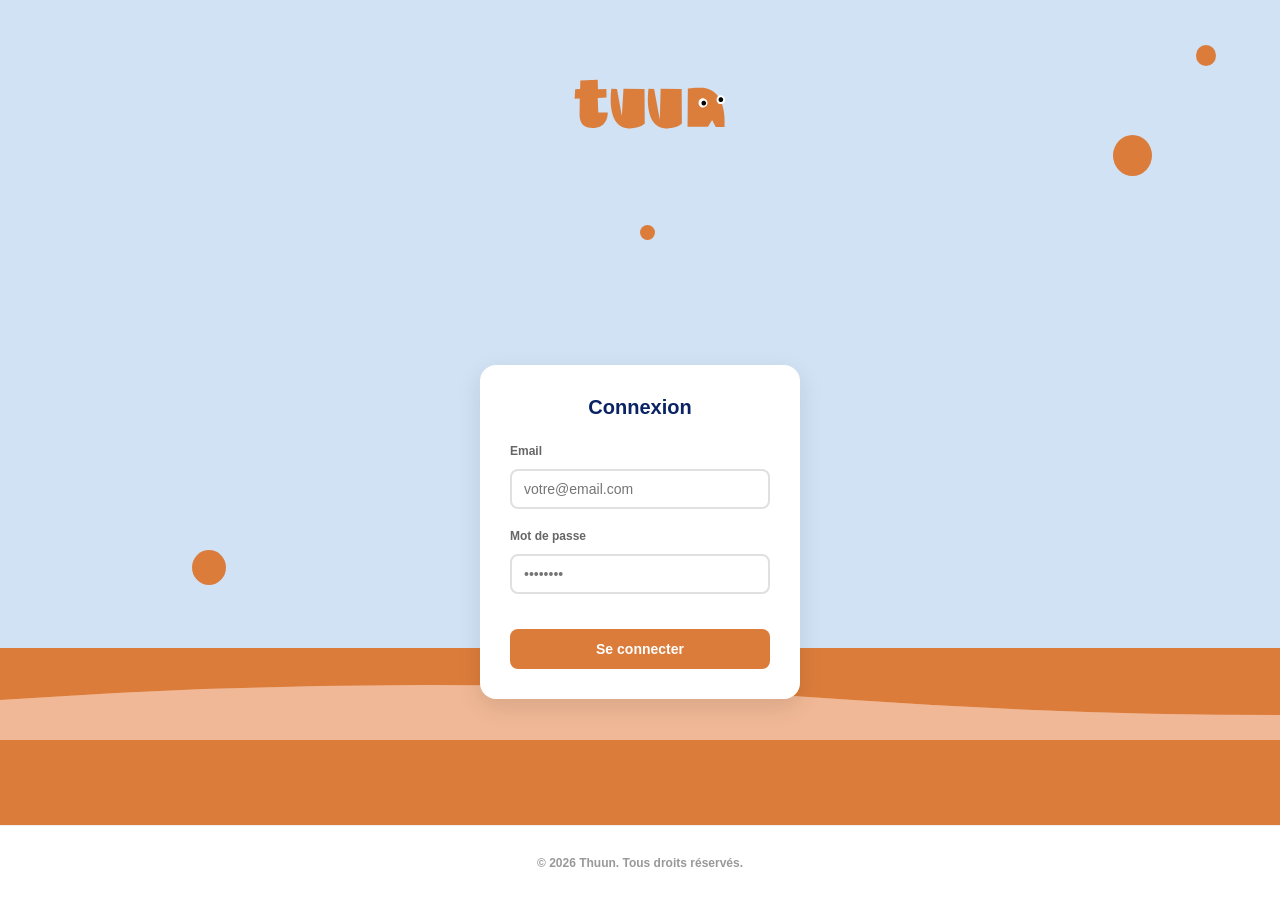
==== commit cf0820ba: "kjdsbkj" ====
--- a/front/account.html
+++ b/front/account.html
@@ -38,10 +38,14 @@
 
         /* Header minimaliste */
         .account-header {
-            padding: 20px;
             text-align: center;
             position: relative;
             z-index: 2;
+        }
+
+        .account-header img {
+            width: 480px;
+            height: auto;
         }
 
         .account-header h1 {
@@ -360,7 +364,9 @@
 
         /* Logout button */
         .logout-btn {
-            margin-top: 5px;
+            position: fixed;
+            top: 20px;
+            right: 20px;
             padding: 12px 30px;
             background: #DB7C3B;
             color: white;
@@ -371,8 +377,7 @@
             cursor: pointer;
             transition: all 0.3s ease;
             font-family: -apple-system, BlinkMacSystemFont, 'Segoe UI', Roboto, Oxygen, Ubuntu, Cantarell, sans-serif;
-            position: relative;
-            z-index: 5;
+            z-index: 999;
             box-shadow: 0 4px 12px rgba(0, 0, 0, 0.2);
         }
 
@@ -412,7 +417,7 @@
     <div class="account-container">
         <!-- Header -->
         <div class="account-header">
-            <h1>Thuun</h1>
+            <img src="images/logotuunbanque-03.svg" alt="Thuun Logo">
         </div>
 
         <!-- Main content -->
@@ -471,19 +476,19 @@
             <!-- Bottom navigation circles -->
             <div class="bottom-circles">
                 <button class="circle-nav" onclick="window.location.href='account.html'" title="Compte">
-                    <div>🏠</div>
+                    <img src="images/picto_banque-02.svg" alt="Compte" style="width: 40px; height: 40px;">
                     <div class="circle-nav-label">Compte</div>
                 </button>
                 <button class="circle-nav" onclick="window.location.href='courses.html'" title="Cours quotidien">
-                    <div>📚</div>
+                    <img src="images/picto_banque-04.svg" alt="Cours" style="width: 40px; height: 40px;">
                     <div class="circle-nav-label">Cours</div>
                 </button>
                 <button class="circle-nav" onclick="window.location.href='advisor.html'" title="Conseiller">
-                    <div>👤</div>
+                    <img src="images/picto_banque-01.svg" alt="Conseiller" style="width: 40px; height: 40px;">
                     <div class="circle-nav-label">Conseiller</div>
                 </button>
                 <button class="circle-nav" onclick="window.location.href='shop.html'" title="Offre à la demande">
-                    <div>🛍️</div>
+                    <img src="images/picto_banque-03.svg" alt="Offres" style="width: 40px; height: 40px;">
                     <div class="circle-nav-label">Offres</div>
                 </button>
             </div>
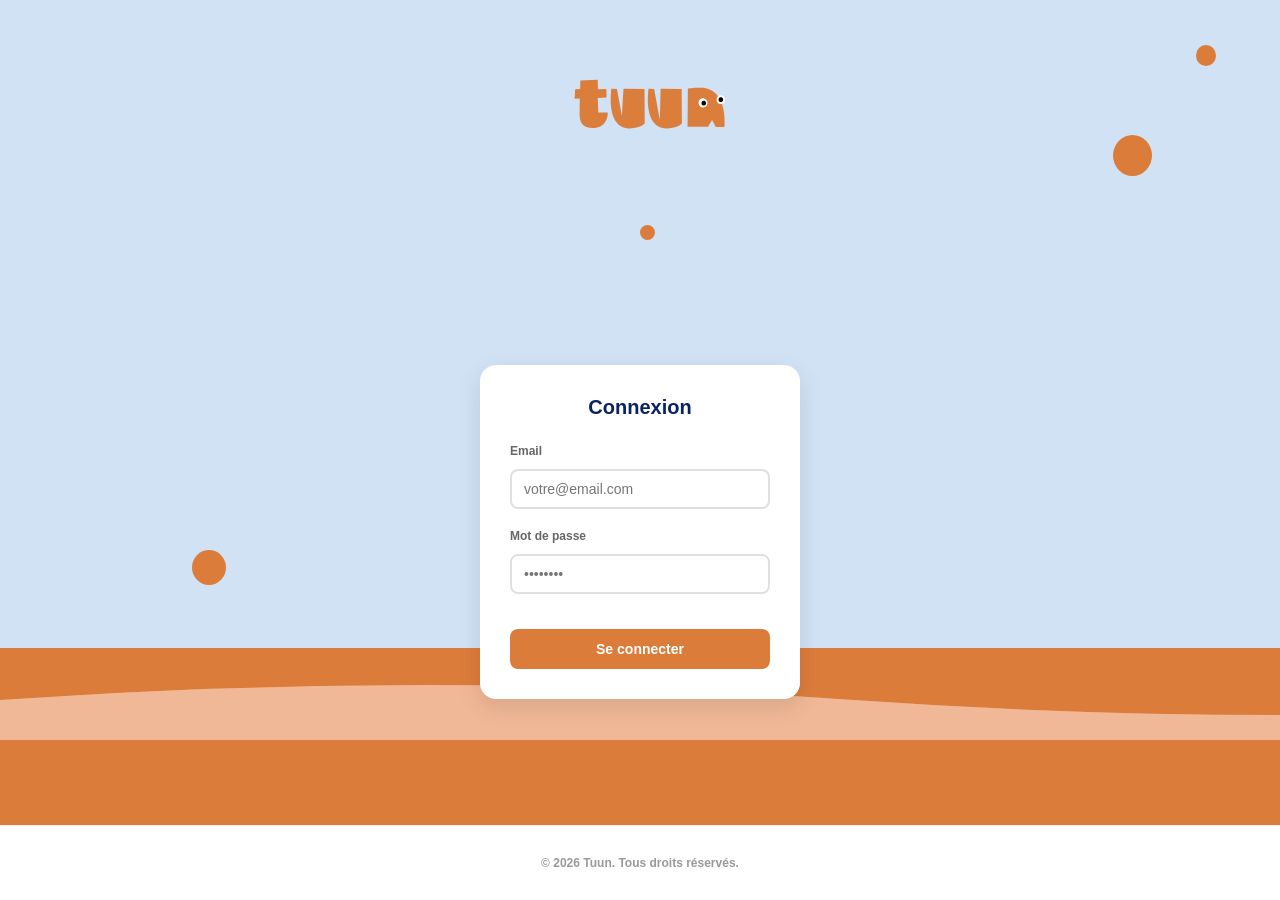
==== commit 56652d2d: "design compliant" ====
--- a/front/account.html
+++ b/front/account.html
@@ -496,7 +496,7 @@
 
         <!-- Footer -->
         <div class="account-footer">
-            <p>&copy; 2026 Thuun. Tous droits réservés.</p>
+            <p>&copy; 2026 Tuun. Tous droits réservés.</p>
         </div>
     </div>
 
